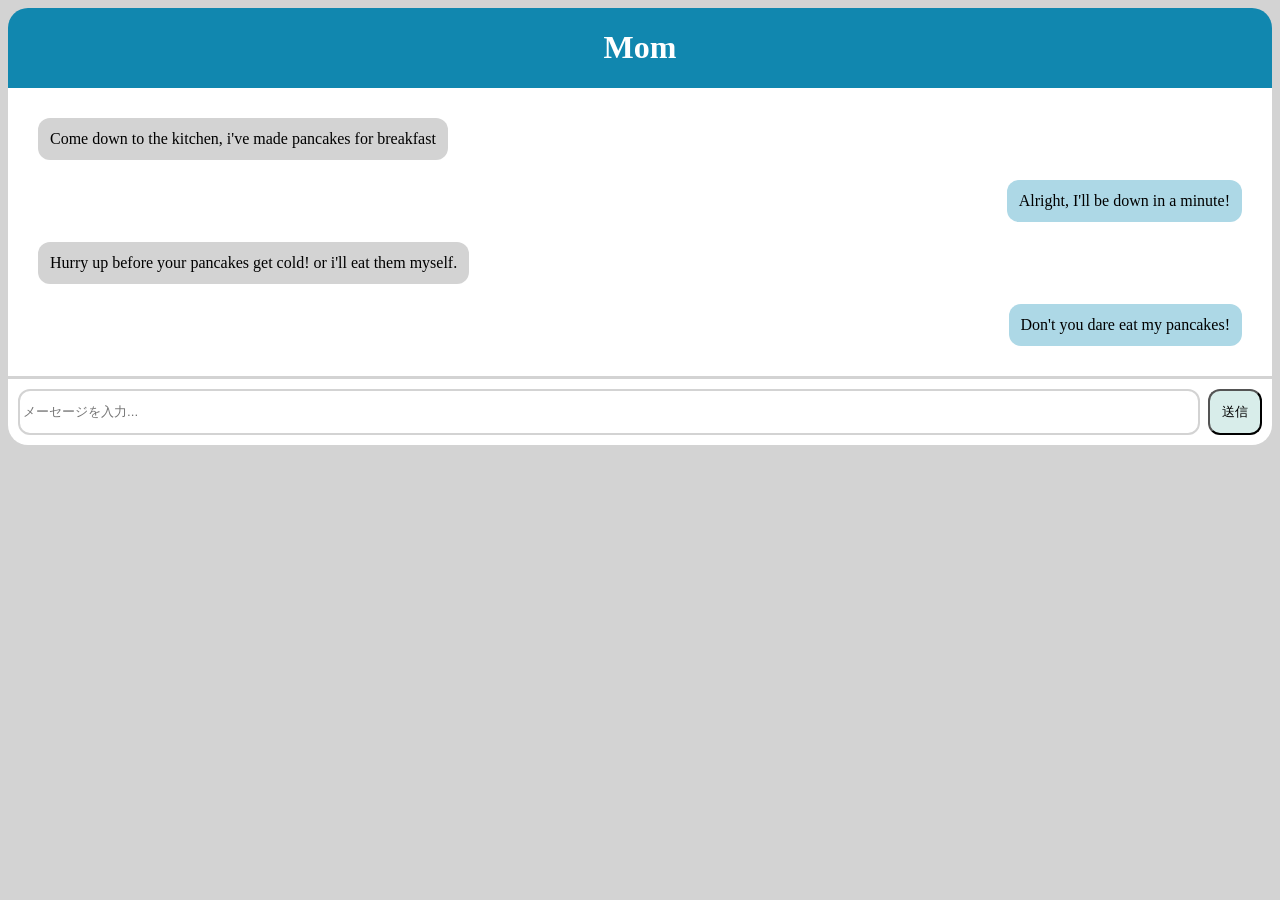
==== chat.html @ fc4850e1 "chat" ====
<!DOCTYPE html>
<html lang="ja">
<head>
    <meta charset="UTF-8">
    <meta name="viewport" content="width=device-width, initial-scale=1.0">
    <title>Demo Chat</title>
    <link rel="stylesheet" href="css/chat.css">
</head> 
<body>
    <header>
        <h1>Mom</h1>
    </header>
    <main>
        <div class="textleft">  
                Come down to the kitchen, i've made pancakes for breakfast
        </div>
        <div class="textright">  
                Alright, I'll be down in a minute!
        </div>
         <div class="textleft">  
                Hurry up before your pancakes get cold! or i'll eat them myself.
        </div>
        <div class="textright">  
                Don't you dare eat my pancakes!
        </div>
    </main>
    <footer class="send">
        <input class="sendinput" type="text" id="message" placeholder="メーセージを入力...">
        <button class="sendbutton" type="button">送信</button>
    </footer>
</body>
</html>
---- css/chat.css ----
header, footer{
    background-color: white;
    color: white;
}

body{
    background-color: lightgrey;
}

header {
    color: white;
    background-color: rgb(17, 135, 175);
    display: flex;
    border-radius: 20px 20px 0 0;
    flex-direction: column;
    align-items: center;
}
main {
    background-color: white;
    padding: 20px;
    display: flex;
    flex-direction: column;
}
.textleft {
    background-color: lightgray;
    width: fit-content;
    border-radius: 12px;
    margin-right: auto;
    margin: 10px;
    padding: 12px;
    display:flex;
    justify-content: flex-start;
}
.textright {
    background-color: lightblue;
    border-radius: 12px;
    width: fit-content;
    margin:10px;
    padding: 12px;
    margin-left: auto;
    display: flex;
    justify-content: flex-end
}
.send {
    border-top: solid 3px lightgray;
    padding: 10px;
    gap: 8px;
    flex-wrap: wrap
}
.sendinput{
    flex: 1;
    border-radius: 12px;
    padding: 3px;
    border: solid 2px lightgray;
    outline: none;
}
.sendbutton{
    background-color: rgba(175, 218, 212, 0.486);
    border-radius: 12px;
    padding: 12px;

}
footer {
    display: flex;
    border-top: solid 3px lightgray;
    border-radius: 0 0 20px 20px;
    

}
@media (max-width: 600px){
    header{
        flex-direction: column;
        align-items: flex-start;
    }
}
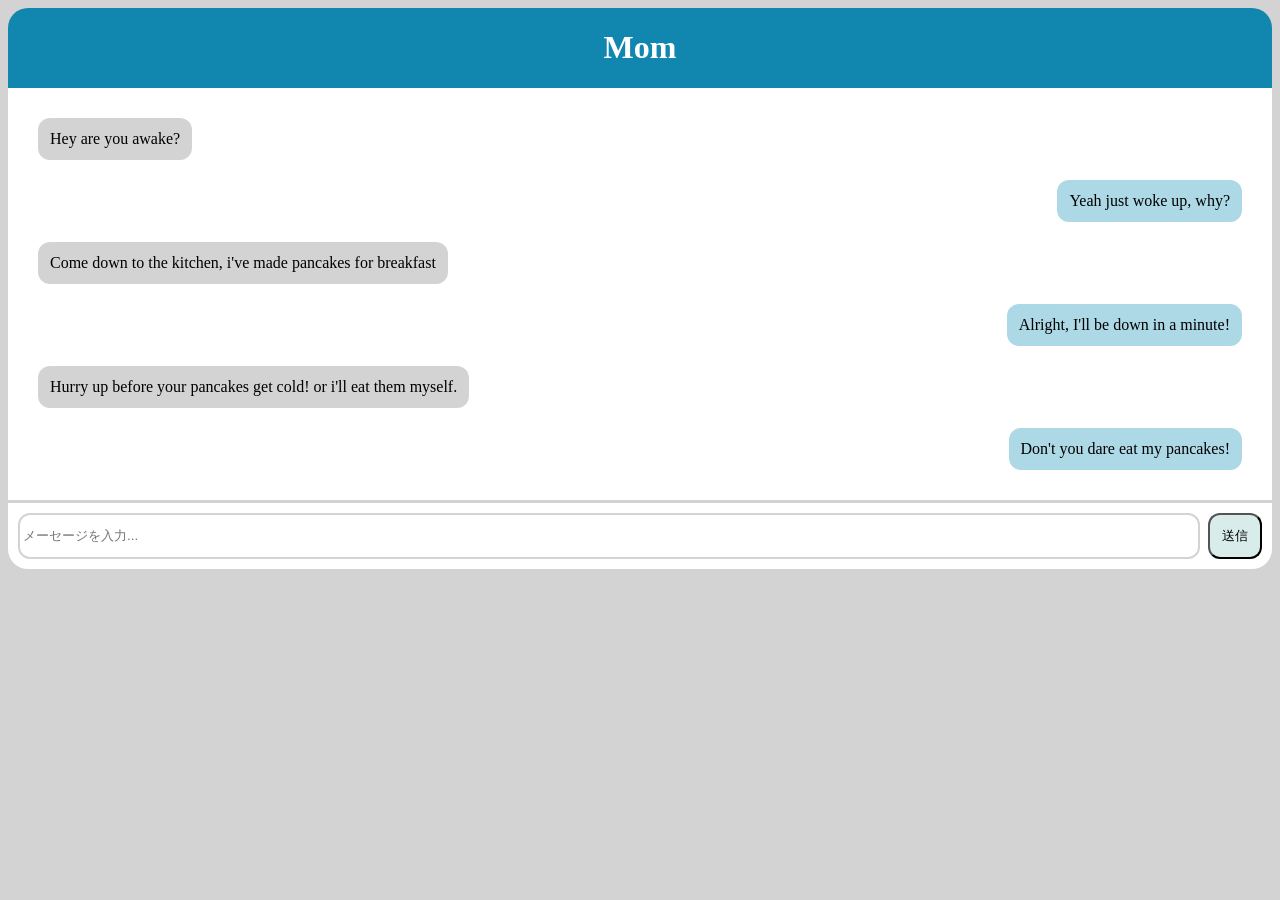
==== commit babe28e1: "added 2 more messages" ====
--- a/chat.html
+++ b/chat.html
@@ -11,6 +11,12 @@
         <h1>Mom</h1>
     </header>
     <main>
+        <div class="textleft">  
+                Hey are you awake?
+        </div>
+        <div class="textright">  
+                Yeah just woke up, why?
+        </div>
         <div class="textleft">  
                 Come down to the kitchen, i've made pancakes for breakfast
         </div>
--- a/css/chat.css
+++ b/css/chat.css
@@ -28,8 +28,6 @@
     margin-right: auto;
     margin: 10px;
     padding: 12px;
-    display:flex;
-    justify-content: flex-start;
 }
 .textright {
     background-color: lightblue;
@@ -38,8 +36,6 @@
     margin:10px;
     padding: 12px;
     margin-left: auto;
-    display: flex;
-    justify-content: flex-end
 }
 .send {
     border-top: solid 3px lightgray;
@@ -64,7 +60,6 @@
     display: flex;
     border-top: solid 3px lightgray;
     border-radius: 0 0 20px 20px;
-    
 
 }
 @media (max-width: 600px){
